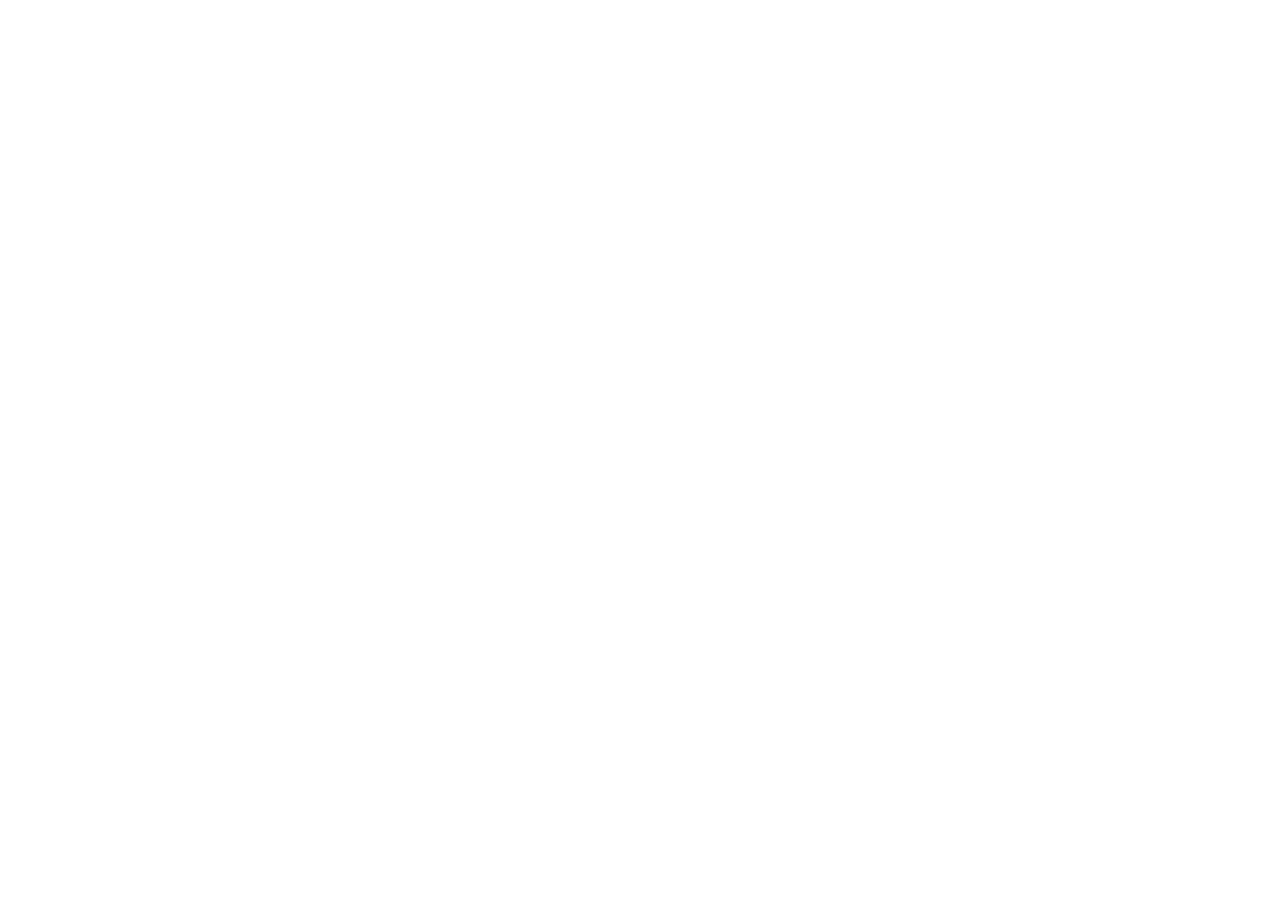
==== StrikeGen.html @ 23d08fda "Testable" ====
<html>
<head>
  <title>Strike! Character Generator</title>
  <link rel="stylesheet" type="text/css" href="style.css">
  <script src="StrikeGen.js"></script>
  <script src="download.js"></script>
  <script>
      function loaded() {
        var node=document.getElementById("main");
        var app = Elm.Main.embed(node);
        app.ports.download.subscribe(function(dlinfo) {
          download(dlinfo[1], dlinfo[0], "text/plain");
        })
      }
  </script>
</head>
<body onload="loaded()">
  <div id="main"> </div>
</body>
</html>
---- style.css ----
body {
  font-family: sans-serif;
}

div.forms {
  position: absolute;
  top: 0px;
  left: 2px;
  width: 30%;
}

div.sheet {
  position: absolute;
  top: 0px;
  left: 31%;
  width: 70%;
   
}

table.form {
  border: 1px solid black;    
  width: 100%;
}

table.form th {
  background-color: lightblue;
}

table.form td input {
  width: 100%;
}

table.form td select {
  width: 100%;
}

div.powerbox {
  position: relative;
  width: 80%;
  height: 30%;
  margin-bottom: 4px;
}

div.powerhead {
  padding: 3px;
  padding-left: 5px;
  padding-right: 5px;
  height: 20px;
}

div.powertext {
  height: 100%;
  padding: 3px;
  padding-left: 5px;
  padding-right: 5px;
}

div.powerti {
  position: relative;
  top: 2px;
  float: left;
  width: 20px;
}


div.powername {
  font-weight: bold;
  float: left;
}

div.powertype {
  position: absolute;
  right: 30%;
  float: right;
}

div.powericons {
  position: absolute;
  right: 5px;
  
}

div.atwillattack div.powerhead {
  background-color: hsl(120,32%,72%);
}

div.atwillattack div.powertext {
  background-color: hsl(120,50%,90%);
}

div.encattack div.powerhead {
  background-color: hsl(300,50%,72%);
}

div.encattack div.powertext {
  background-color: hsl(300,50%,90%);
}

div.encmisc div.powerhead {
  background-color: hsl(50, 50%, 72%);
}
div.encmisc div.powertext {
  background-color: hsl(50, 50%, 90%);
}

div.roleatwill div.powerhead {
  background-color: hsl(230,50%,72%);
}

div.roleatwill div.powertext {
  background-color: hsl(230,50%,90%);
}

div.roleenc div.powerhead {
  background-color: hsl(0,50%,72%);
}

div.roleenc div.powertext {
  background-color: hsl(0,50%,90%);
}
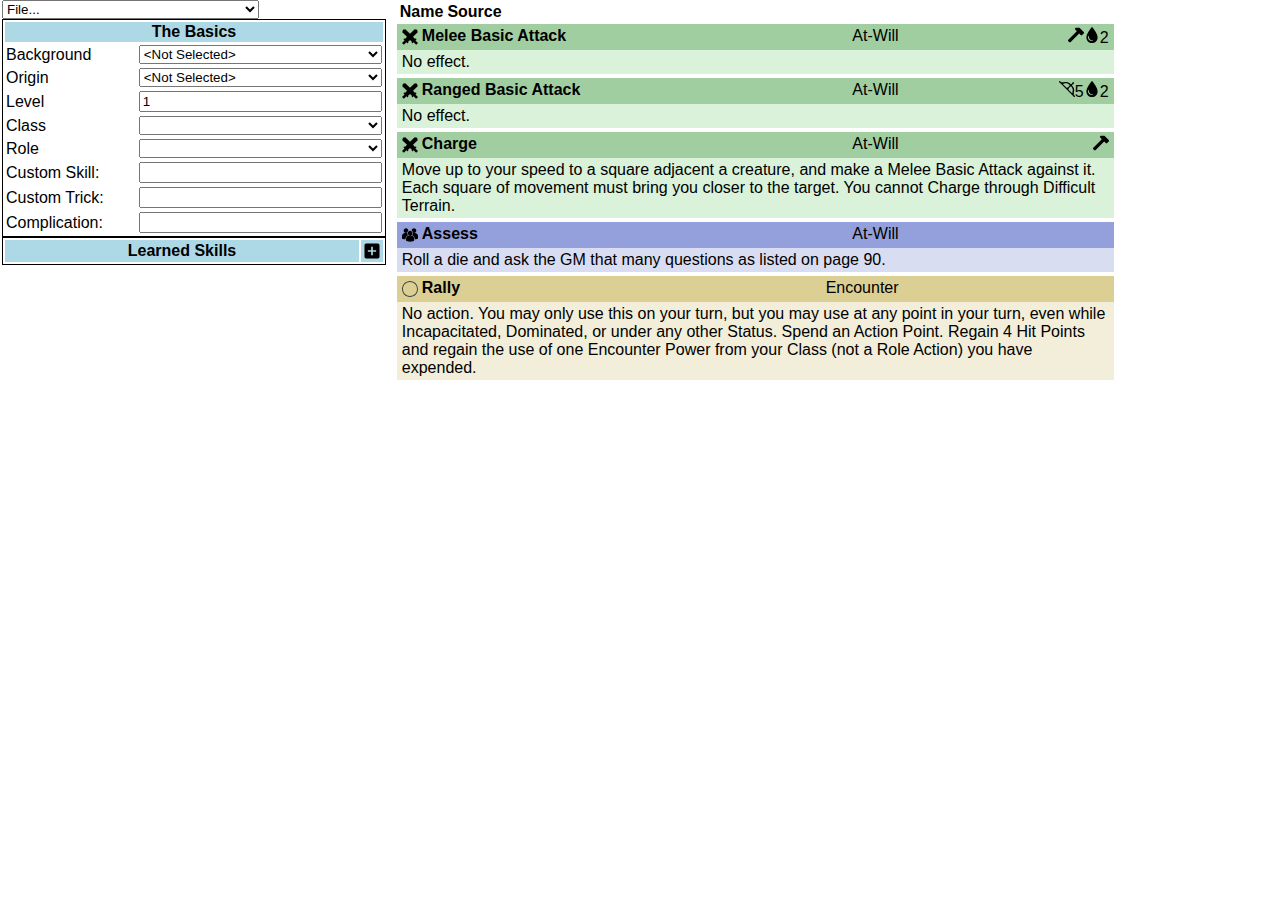
==== commit 4d2318a3: "Update with export" ====
--- a/StrikeGen.html
+++ b/StrikeGen.html
@@ -4,17 +4,74 @@
   <link rel="stylesheet" type="text/css" href="style.css">
   <script src="StrikeGen.js"></script>
   <script src="download.js"></script>
+  <script src="lz-string.min.js"></script>
   <script>
       function loaded() {
         var node=document.getElementById("main");
-        var app = Elm.Main.embed(node);
+        app = Elm.Main.embed(node);
         app.ports.download.subscribe(function(dlinfo) {
+          fileSupport = window.File && window.FileReader && window.FileList && window.Blob;
+          if (!fileSupport) {
+            window.alert("Your browser doesn't support local file access! Try save to URL.");
+            return;
+          }
           download(dlinfo[1], dlinfo[0], "text/plain");
-        })
+          document.getElementById("fileops").selectedIndex = 0;
+        });
+        app.ports.saveURL.subscribe(function(data) {
+          var oldHref = window.location.href;
+          var loc = oldHref.indexOf("?");
+          if (loc != -1) {
+             oldHref = oldHref.slice(0,loc);
+          }
+          var str = LZString.compressToEncodedURIComponent(data);
+          window.location.assign(oldHref + "?load=" + str);
+        });
+        app.ports.dbLoaded.subscribe(function(junk) {
+          var ourHref = window.location.href;
+          var loc = ourHref.indexOf("?load=");
+          if (loc != -1) {
+            var compressed = ourHref.slice(loc+6);
+            var decompressed = LZString.decompressFromEncodedURIComponent(compressed);
+            app.ports.loadJson.send(decompressed);
+          }
+        });
+        app.ports.doUpload.subscribe(function(junk) {
+          fileSupport = window.File && window.FileReader && window.FileList && window.Blob;
+          if (!fileSupport) {
+            window.alert("Your browser doesn't support local file access! Try save to URL.");
+            return;
+          }
+          document.getElementById("fileops").selectedIndex = 0;
+          document.getElementById("filePrompt").click();
+        });
+        app.ports.alert.subscribe(function(msg) {
+          window.alert(msg);
+        });
+        app.ports.resetFileMenu.subscribe(function(msg) {
+          document.getElementById("fileops").selectedIndex = 0;
+        });
+      }
+      function filePicked() {
+        var theFile = document.getElementById("filePrompt").files[0];
+        if (!theFile) {
+          window.alert("Missing file. Your browser has some strange ideas about file dialogs..");
+          return;
+        }
+        var r = new FileReader();
+        r.onload = function(e) {
+          var contents = e.target.result;
+          app.ports.loadJson.send(contents);
+        }
+        r.onerror = function(e) {
+          window.alert("Error getting file contents.");
+        }
+        r.readAsText(theFile);
       }
   </script>
 </head>
 <body onload="loaded()">
   <div id="main"> </div>
+  <input id="filePrompt" type="file" style="display: none;" onChange="filePicked()"></input>
 </body>
 </html>
--- a/style.css
+++ b/style.css
@@ -74,47 +74,55 @@
   float: right;
 }
 
+div.powertext div p:first-child {
+  margin: 0 0 0 0;
+}
+div.powertext div p:last-child {
+  margin-bottom: 0;
+}
+
 div.powericons {
   position: absolute;
   right: 5px;
-  
 }
 
-div.atwillattack div.powerhead {
+
+
+div.greenpower div.powerhead {
   background-color: hsl(120,32%,72%);
 }
 
-div.atwillattack div.powertext {
+div.greenpower div.powertext {
   background-color: hsl(120,50%,90%);
 }
 
-div.encattack div.powerhead {
+div.purplepower div.powerhead {
   background-color: hsl(300,50%,72%);
 }
 
-div.encattack div.powertext {
+div.purplepower div.powertext {
   background-color: hsl(300,50%,90%);
 }
 
-div.encmisc div.powerhead {
+div.yellowpower div.powerhead {
   background-color: hsl(50, 50%, 72%);
 }
-div.encmisc div.powertext {
+div.yellowpower div.powertext {
   background-color: hsl(50, 50%, 90%);
 }
 
-div.roleatwill div.powerhead {
+div.bluepower div.powerhead {
   background-color: hsl(230,50%,72%);
 }
 
-div.roleatwill div.powertext {
+div.bluepower div.powertext {
   background-color: hsl(230,50%,90%);
 }
 
-div.roleenc div.powerhead {
+div.redpower div.powerhead {
   background-color: hsl(0,50%,72%);
 }
 
-div.roleenc div.powertext {
+div.redpower div.powertext {
   background-color: hsl(0,50%,90%);
 }
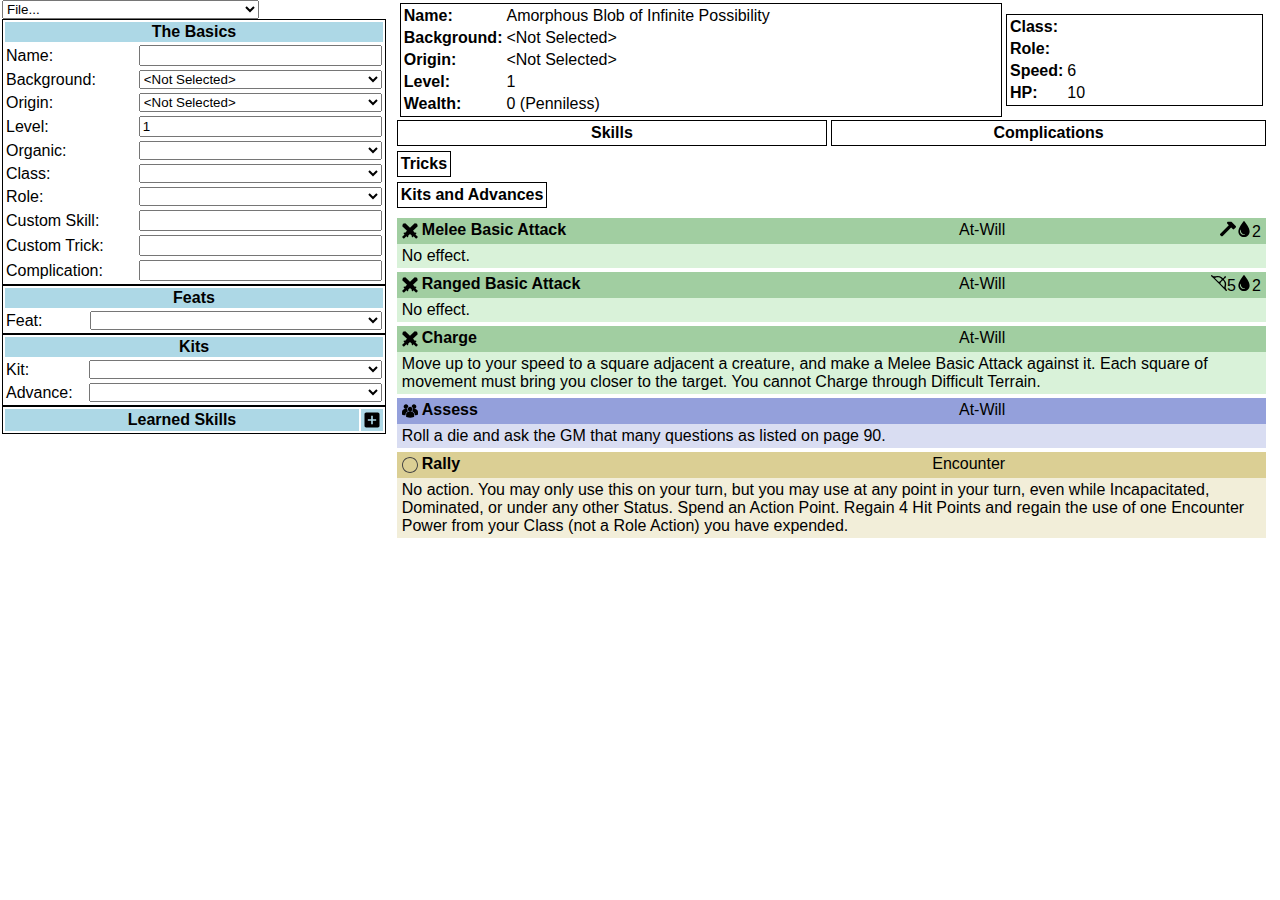
==== commit 22930bf5: "Web image update." ====
--- a/StrikeGen.html
+++ b/StrikeGen.html
@@ -51,6 +51,18 @@
         app.ports.resetFileMenu.subscribe(function(msg) {
           document.getElementById("fileops").selectedIndex = 0;
         });
+        app.ports.doPrint.subscribe(function(msg) {
+          var formsDiv = document.getElementsByClassName("forms")[0];
+          var sheetDiv = document.getElementsByClassName("sheet")[0];
+          var oldFormsDisplay = formsDiv.style.display;
+          var oldSheetLeft = sheetDiv.style.left;
+          formsDiv.style.display = "none";
+          sheetDiv.style.left = "0px";
+          window.print();
+          sheetDiv.style.left = oldSheetLeft;
+          formsDiv.style.display = oldFormsDisplay;
+          document.getElementById("fileops").selectedIndex = 0;
+        });
       }
       function filePicked() {
         var theFile = document.getElementById("filePrompt").files[0];
--- a/style.css
+++ b/style.css
@@ -7,6 +7,8 @@
   top: 0px;
   left: 2px;
   width: 30%;
+  height: 100%;
+  overflow-y:scroll;
 }
 
 div.sheet {
@@ -14,6 +16,8 @@
   top: 0px;
   left: 31%;
   width: 70%;
+  height: 100%;
+  overflow-y:scroll;
    
 }
 
@@ -36,8 +40,7 @@
 
 div.powerbox {
   position: relative;
-  width: 80%;
-  height: 30%;
+  width: 97%;
   margin-bottom: 4px;
 }
 
@@ -49,7 +52,6 @@
 }
 
 div.powertext {
-  height: 100%;
   padding: 3px;
   padding-left: 5px;
   padding-right: 5px;
@@ -86,7 +88,25 @@
   right: 5px;
 }
 
-
+div.powerblock {
+  border: 2px solid black;
+  padding: 3px;
+  width: 100%;
+  background-color: rgb(90%,90%,90%);
+  margin-bottom: 4px;
+}
+
+div.powerblock div.powerbox {
+  width: 100%;
+}
+
+div.powerblocktitle {
+  background-color: rgb(80%,80%,80%);
+  text-align: center;
+  font-weight: bold;
+  margin-bottom: 3px;
+  
+}
 
 div.greenpower div.powerhead {
   background-color: hsl(120,32%,72%);
@@ -126,3 +146,108 @@
 div.redpower div.powertext {
   background-color: hsl(0,50%,90%);
 }
+
+table.sheetheader {
+  border: 1px solid black;
+  width: 100%;
+}
+
+table.sheetheader th {
+  text-align: left;
+  width: 10%;
+}
+
+table.sheetheader td {
+  width: 100%;
+}
+
+table.tacticalheader {
+  border: 1px solid black;
+  width: 100%;
+  height: 100%;
+}
+
+table.tacticalheader th {
+  text-align: left;
+  width: 10%;
+}
+
+table.allheader {
+  width: 97%;
+}
+
+table.allheader td:first-child {
+  width: 70%;
+  height: 100%;
+}
+
+table.allheader td:last-child {
+  height: 100%;  
+}
+
+
+tr:nth-child(even) td.backgroundSkill {
+  background-color: hsl(120,32%,77%);
+}
+
+tr:nth-child(odd) td.backgroundSkill {
+  background-color: hsl(120,50%,90%);  
+}
+
+tr:nth-child(even) td.originSkill {
+  background-color: hsl(50, 50%, 77%);
+}
+
+tr:nth-child(odd) td.originSkill {
+   background-color: hsl(50, 50%, 90%);
+}
+
+
+tr:nth-child(even) td.userSkill {
+    background-color: hsl(230,50%,77%);
+}
+
+tr:nth-child(odd) td.userSkill {
+  background-color: hsl(230,50%,90%);
+}
+
+div.sstables {
+  position: relative;
+  width: 97%;
+}
+
+div.comptable {
+  position: absolute;
+  left: 50%;
+  width: 50%;
+  top: 0%;
+}
+div.skilltable {
+  width: 50%;
+}
+div.skilltable table {
+  border: 1px solid black;  
+  width: 99%;
+}
+
+div.comptable table {
+  border: 1px solid black;
+  width: 100%;
+}
+
+div.tricktable table {
+  margin-top: 5px;
+  border: 1px solid black;
+}
+
+div.powercards {
+  margin-top: 10px;
+}
+
+div.kittable {
+  margin-top: 5px;
+}
+
+div.kittable table {
+  border: 1px solid black;
+}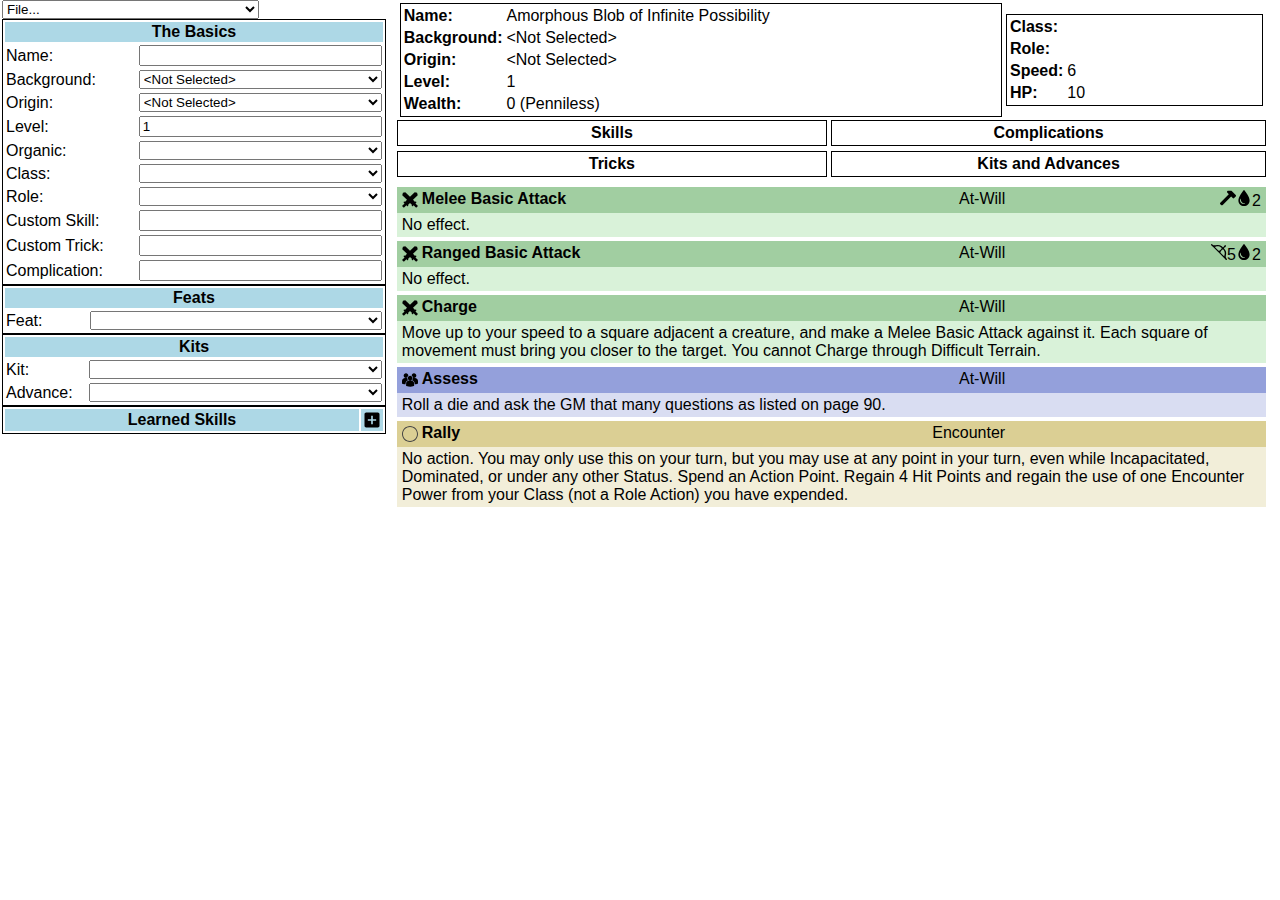
==== commit 21be5853: "Web image update." ====
--- a/StrikeGen.html
+++ b/StrikeGen.html
@@ -56,11 +56,20 @@
           var sheetDiv = document.getElementsByClassName("sheet")[0];
           var oldFormsDisplay = formsDiv.style.display;
           var oldSheetLeft = sheetDiv.style.left;
-          formsDiv.style.display = "none";
-          sheetDiv.style.left = "0px";
+          var oldSheetPosition = sheetDiv.style.position;
+          var oldSheetOverflow = sheetDiv.style.overflowY;
+          var oldSheetWidth = sheetDiv.style.width;
+          formsDiv.style.display = "none"; // Get rid of the forms
+          sheetDiv.style.left = "0px"; // Get rid of left side margin
+          sheetDiv.style.position = "static";
+          sheetDiv.style.overflowY = "visible"; // Without this, sheet is clipped at the bottom of 1 page
+          sheetDiv.style.width = "100%"; // Looks weird on a landscape screen, but without it looks stupid on a portrait page
           window.print();
           sheetDiv.style.left = oldSheetLeft;
           formsDiv.style.display = oldFormsDisplay;
+          sheetDiv.style.position = oldSheetPosition;
+          sheetDiv.style.overflowY = oldSheetOverflow;
+          sheetDiv.style.width = oldSheetWidth;
           document.getElementById("fileops").selectedIndex = 0;
         });
       }
--- a/style.css
+++ b/style.css
@@ -212,19 +212,21 @@
 }
 
 div.sstables {
-  position: relative;
-  width: 97%;
+  width: 97%;
+  margin-bottom: 5px;
 }
 
 div.comptable {
-  position: absolute;
-  left: 50%;
-  width: 50%;
-  top: 0%;
+  display: inline-block;
+  vertical-align: top; 
+  width: 50%;
 }
 div.skilltable {
-  width: 50%;
-}
+  display: inline-block;
+  width: 50%;
+  vertical-align: top;
+}
+
 div.skilltable table {
   border: 1px solid black;  
   width: 99%;
@@ -235,9 +237,19 @@
   width: 100%;
 }
 
+div.tktables {
+  width: 97%;
+}
+
+div.tricktable {
+  display: inline-block;
+  vertical-align: top;
+  width: 50%;
+}
+
 div.tricktable table {
-  margin-top: 5px;
-  border: 1px solid black;
+  border: 1px solid black;
+  width: 99%;
 }
 
 div.powercards {
@@ -245,9 +257,29 @@
 }
 
 div.kittable {
-  margin-top: 5px;
+  display: inline-block;
+  width: 50%;
+  vertical-align: top;
 }
 
 div.kittable table {
   border: 1px solid black;
-}+  width: 100%;
+}
+
+div.reptable {
+  display: inline-block;
+  margin-top: 10px;
+  width: 48.5%;
+}
+
+div.reptable table {
+  width: 99%;
+  border: 1px solid black;
+}
+
+div.reptable table tr td:nth-child(2) {
+  width: 18%;
+  text-align: right;
+  padding-right: 2px;
+}
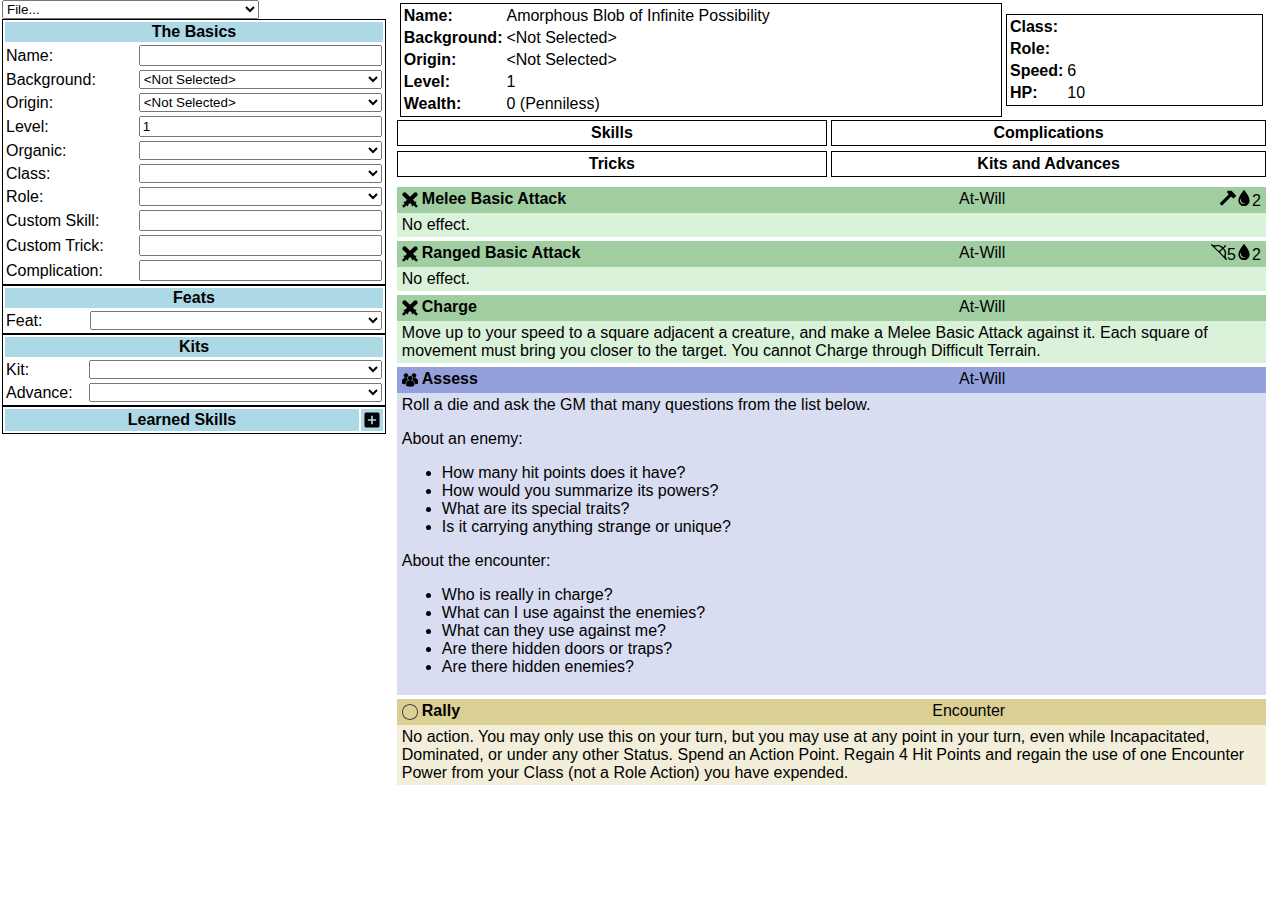
==== commit e6deffe3: "Web image update." ====
--- a/StrikeGen.html
+++ b/StrikeGen.html
@@ -2,6 +2,16 @@
 <head>
   <title>Strike! Character Generator</title>
   <link rel="stylesheet" type="text/css" href="style.css">
+<script>
+  (function(i,s,o,g,r,a,m){i['GoogleAnalyticsObject']=r;i[r]=i[r]||function(){
+  (i[r].q=i[r].q||[]).push(arguments)},i[r].l=1*new Date();a=s.createElement(o),
+  m=s.getElementsByTagName(o)[0];a.async=1;a.src=g;m.parentNode.insertBefore(a,m)
+  })(window,document,'script','https://www.google-analytics.com/analytics.js','ga');
+
+  ga('create', 'UA-86194169-1', 'auto');
+  ga('send', 'pageview');
+
+</script>
   <script src="StrikeGen.js"></script>
   <script src="download.js"></script>
   <script src="lz-string.min.js"></script>
--- a/style.css
+++ b/style.css
@@ -91,7 +91,7 @@
 div.powerblock {
   border: 2px solid black;
   padding: 3px;
-  width: 100%;
+  width: 96%;
   background-color: rgb(90%,90%,90%);
   margin-bottom: 4px;
 }
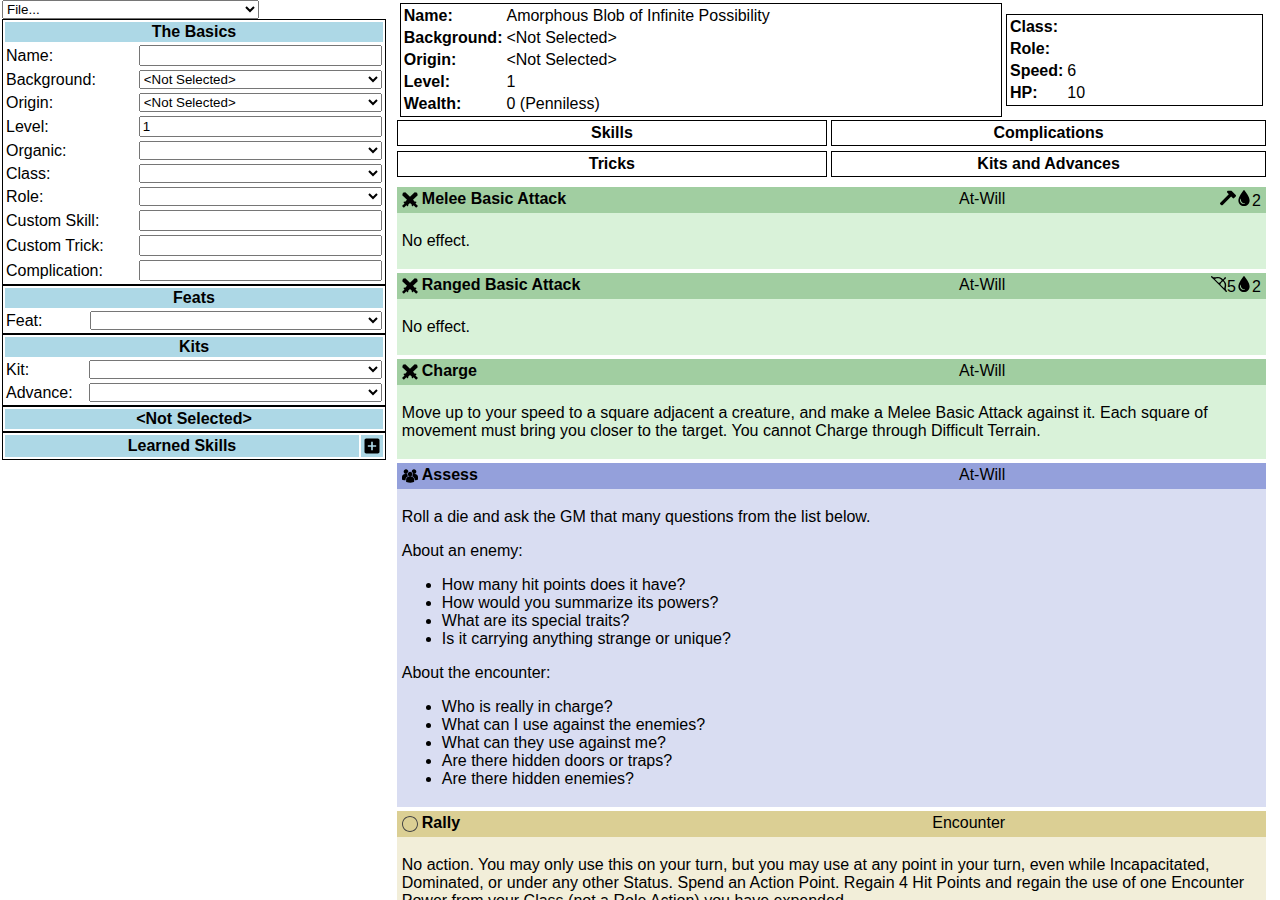
==== commit 15ea3bc7: "Web image update." ====
--- a/StrikeGen.html
+++ b/StrikeGen.html
@@ -18,7 +18,7 @@
   <script>
       function loaded() {
         var node=document.getElementById("main");
-        app = Elm.Main.embed(node);
+        app = Elm.Main.init({node: node, flags: 0});
         app.ports.download.subscribe(function(dlinfo) {
           fileSupport = window.File && window.FileReader && window.FileList && window.Blob;
           if (!fileSupport) {
--- a/style.css
+++ b/style.css
@@ -147,6 +147,22 @@
   background-color: hsl(0,50%,90%);
 }
 
+div.orangepower div.powerhead {
+  background-color: hsl(30,80%,72%);
+}
+
+div.orangepower div.powertext {
+  background-color: hsl(30,80%,90%);
+}
+
+div.cyanpower div.powerhead {
+  background-color: hsl(180,50%,72%);
+}
+
+div.cyanpower div.powertext {
+  background-color: hsl(180,50%,90%);
+}
+
 table.sheetheader {
   border: 1px solid black;
   width: 100%;
